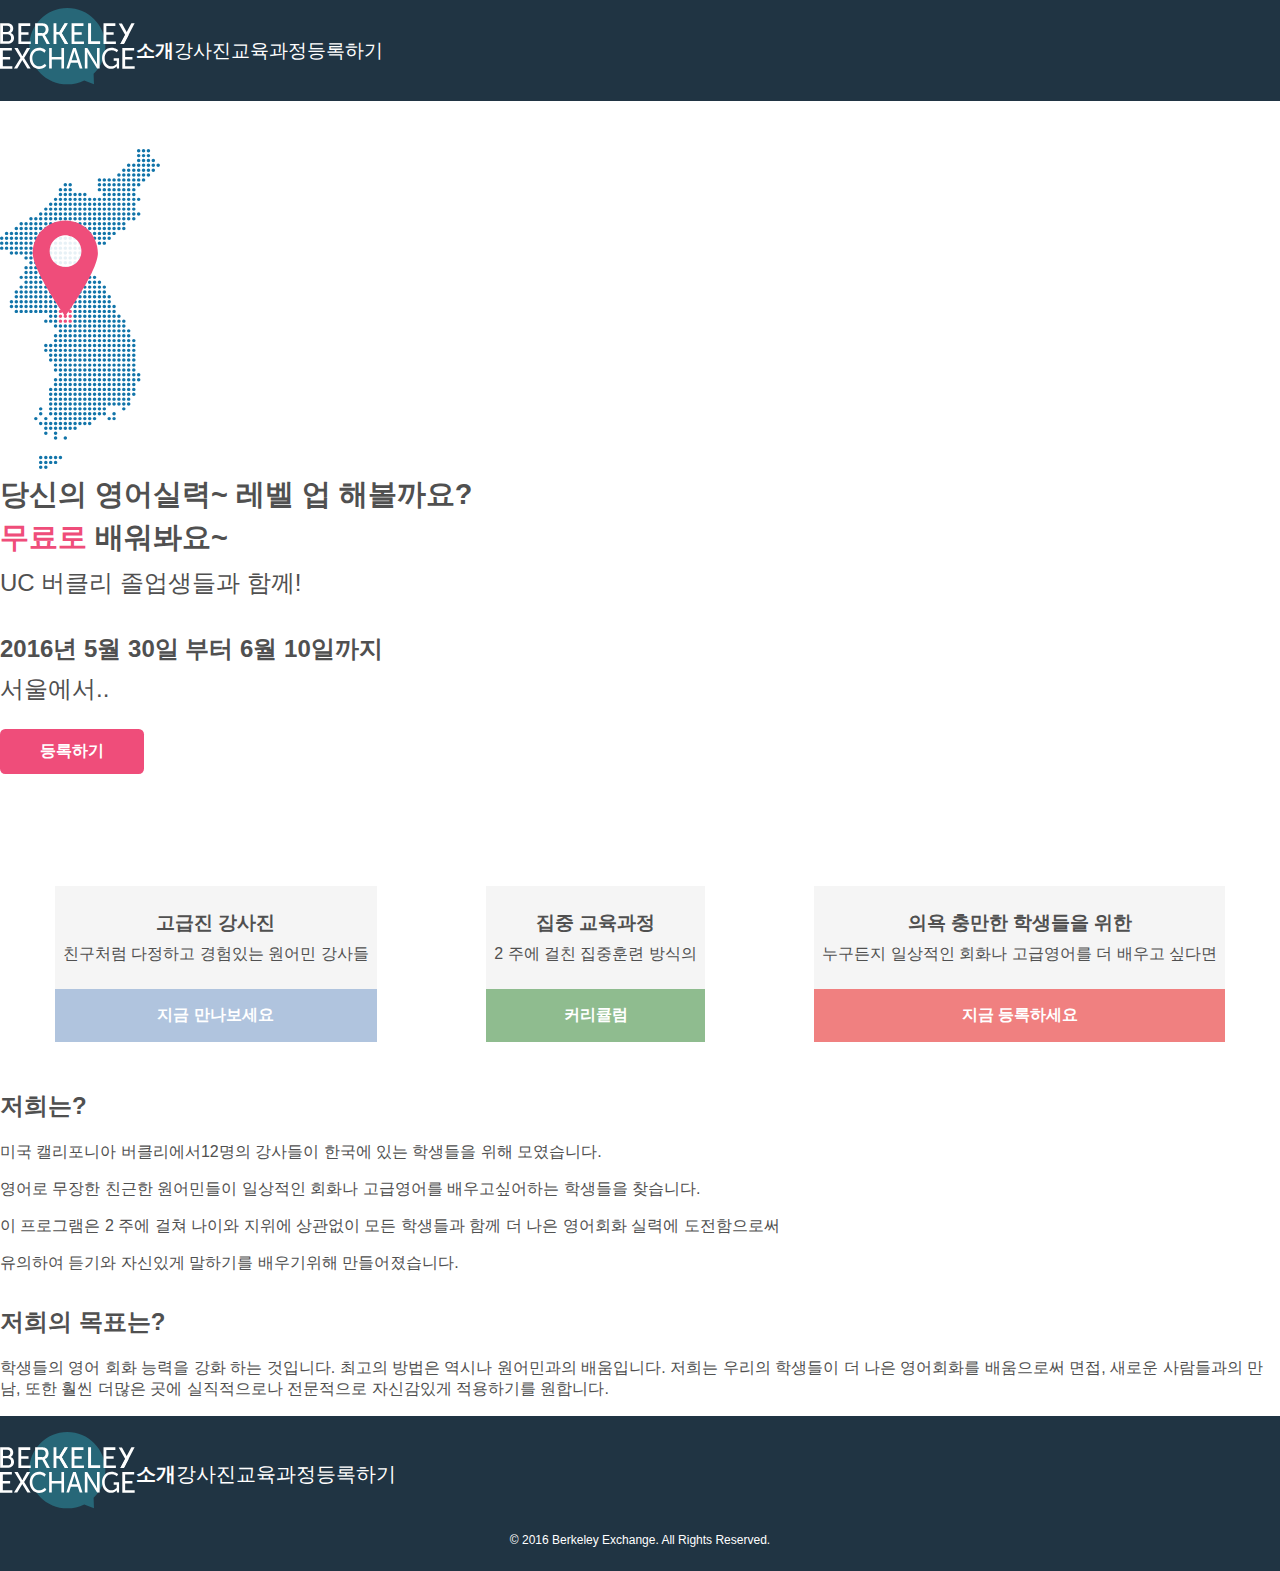
==== kr/index.html @ c2ef3768 "Add Korean pages" ====
<!DOCTYPE html>
<html>
  <head>
    <title>버클리 익스체인지</title>
    <meta name="viewport" content="width=device-width, initial-scale=1">
    <link rel="stylesheet" href="https://maxcdn.bootstrapcdn.com/bootstrap/3.3.6/css/bootstrap.min.css" integrity="sha384-1q8mTJOASx8j1Au+a5WDVnPi2lkFfwwEAa8hDDdjZlpLegxhjVME1fgjWPGmkzs7" crossorigin="anonymous">
    <link rel="stylesheet" type="text/css" href="../main.css">
    <link rel="icon" type="image/png" href="../img/favicon.png">
  </head>
  <body>
    <!-- header menu bar -->
    <nav class="navbar header" role="navigation">
      <div class="container">
        <a href="./index.html" class="col-xs-12 col-sm-12 col-md-4"><img class="logo" src="../img/berkex-logo-dark.svg" alt=""></a>
        <a href="./index.html#about_anchor" class="bold col-xs-offset-1 col-xs-5 col-sm-offset-0 col-sm-3 col-md-2">소개</a>
        <a href="./instructors.html" class="col-xs-5 col-sm-3 col-md-2">강사진</a>
        <a href="./curriculum.html" class="col-xs-offset-1 col-xs-5 col-sm-offset-0 col-sm-3 col-md-2">교육과정</a>
        <a href="./sign-up.html" class="col-xs-5 col-sm-3 col-md-2">등록하기</a>
      </div>
    </nav>

    <div class="container">
      <!-- splash section -->
      <div class="splash-section row">
        <img alt="" class="splash-image col-md-offset-2 col-md-3" src="../img/seoul.svg">
        <div class="splash-text col-md-7 left-align">
          <h1 class="bold">당신의 영어실력~ 레벨 업 해볼까요?<br><a href="./sign-up.html" class="text-pink">무료로</a> 배워봐요~</h1>
          <h2>UC 버클리 졸업생들과 함께!</h2>
          <br>
          <h2 class="bold">2016년 5월 30일 부터 6월 10일까지</h2>
          <h2>서울에서..</h2>
          <a href="./sign-up.html" class="bold sign-up pink">등록하기</a>
        </div>
      </div>

      <!-- landing page -->
      <div class="landing-page text-center row">
        <span class="icon col-md-12"><a href="#about_anchor"><span class="glyphicon glyphicon-chevron-down" aria-hidden="true"><!-- --></span></a></span>
      </div>

      <!-- card section -->
      <div class="row card-section">
        <div class="card col-md-4">
          <div class="content">
            <h3 class="bold">고급진 강사진</h3>
            <p>친구처럼 다정하고 경험있는 원어민 강사들</p>
          </div>
          <a href="./instructors.html" class="link steelblue bold">지금 만나보세요</a>
        </div>
        <div class="card col-md-4">
          <div class="content">
            <h3 class="bold">집중 교육과정</h3>
            <p>2 주에 걸친 집중훈련 방식의</p>
          </div>
          <a href="./curriculum.html" class="link darkseagreen bold">커리큘럼</a>
        </div>
        <div class="card col-md-4">
          <div class="content">
            <h3 class="bold">의욕 충만한 학생들을 위한</h3>
            <p>누구든지 일상적인 회화나 고급영어를 더 배우고 싶다면</p>
          </div>
          <a href="./sign-up.html" class="link coral bold">지금 등록하세요</a>
        </div>
      </div>

      <!-- description section -->
      <div class="description row">
        <h2 id="about_anchor" class="bold text-center">저희는?</h2>
        <p class="col-md-12">미국 캘리포니아 버클리에서12명의 강사들이 한국에 있는 학생들을 위해 모였습니다.</p>

        <p class="col-md-12">영어로 무장한 친근한 원어민들이 일상적인 회화나 고급영어를 배우고싶어하는 학생들을 찾습니다.</p>

        <p class="col-md-12">이 프로그램은 2 주에 걸쳐 나이와 지위에 상관없이 모든 학생들과 함께 더 나은 영어회화 실력에 도전함으로써</p>

        <p class="col-md-12">유의하여 듣기와 자신있게 말하기를 배우기위해 만들어졌습니다.</p>
      </div>

      <div class="objective row">
        <h2 class="bold text-center">저희의 목표는?</h2>
        <p class="col-md-12">학생들의 영어 회화 능력을 강화 하는 것입니다. 최고의 방법은 역시나 원어민과의 배움입니다. 저희는 우리의 학생들이 더 나은 영어회화를 배움으로써 면접,  새로운 사람들과의 만남, 또한 훨씬 더많은 곳에 실직적으로나 전문적으로 자신감있게 적용하기를 원합니다.</p>
      </div>
    </div>

    <!-- sitemap footer -->
    <nav class="navbar footer" role="navigation">
      <div class="container">
        <a href="./index.html" class="col-xs-12 col-sm-12 col-md-4"><img class="logo" src="../img/berkex-logo-dark.svg" alt=""></a>
        <a href="./index.html#about_anchor" class="bold col-xs-offset-1 col-xs-5 col-sm-offset-0 col-sm-3 col-md-2">소개</a>
        <a href="./instructors.html" class="col-xs-5 col-sm-3 col-md-2">강사진</a>
        <a href="./curriculum.html" class="col-xs-offset-1 col-xs-5 col-sm-offset-0 col-sm-3 col-md-2">교육과정</a>
        <a href="./sign-up.html" class="col-xs-5 col-sm-3 col-md-2">등록하기</a>
      </div>
      <p class="copyright">&#169; 2016 Berkeley Exchange. All Rights Reserved.</p>
    </nav>

    <script>
      (function(i,s,o,g,r,a,m){i['GoogleAnalyticsObject']=r;i[r]=i[r]||function(){
        (i[r].q=i[r].q||[]).push(arguments)},i[r].l=1*new Date();a=s.createElement(o),
      m=s.getElementsByTagName(o)[0];a.async=1;a.src=g;m.parentNode.insertBefore(a,m)
      })(window,document,'script','https://www.google-analytics.com/analytics.js','ga');

      ga('create', 'UA-75008504-2', 'auto');
      ga('send', 'pageview');
    </script>
  </body>
</html>
---- main.css ----
html, body {
  font-family: Helvetica Neue, Arial, Times New Roman;
  font-size: 16px;
  -webkit-font-smoothing: antialiased;
  -moz-osx-font-smoothing: grayscale;
  color: #505050;
  margin: 0;
  padding: 0;
}

.row {
  margin-bottom: 2rem;
}
.row:last-child {
  margin-bottom: 0;
}

h1 { font-weight: 200; }
h2 { font-weight: 200; }
h3 { font-weight: 200; }
a, a:hover { text-decoration: none; color: #505050; }

.bold { font-weight: 600; }
.uppercase { text-transform: uppercase; }
.text-pink { color: #ef4d7a; }

/* header and footer */
.header, .footer {
  background-color: #203443;
  padding: 0.5rem 0 0.5rem 0;
  font-size: 1rem;
  border-radius: 0;
}
.footer {
  margin-bottom: 0;
}
@media (min-width: 768px) {
  .header, .footer {
    font-size: 1.2rem;
  }
}
@media (min-width: 992px) {
  .header, .footer {
    font-size: 1.2rem;
  }
}

@media (min-width: 992px) {
  .header .container,
  .footer .container {
    display: flex;
    align-items: center;
  }
}

.header .logo,
.footer .logo {
  height: 5rem;
  max-width: 10rem;
}

@media (min-width: 768px) {
  .header .logo,
  .footer .logo {
    max-width: 20rem;
  }
}
@media (min-width: 992px) {
  .header .logo,
  .footer .logo {
    max-width: 30rem;
  }
}

.header a,
.footer a {
  color: white;
  text-align: center;
}
@media (min-width: 768px) {
  .header a,
  .footer a {
  }
}

.header a:hover,
.footer a:hover {
  color: white;
}

/* index page call-to-action */
.landing-page {
  padding-bottom: 2rem;
  display: flex;
  align-items: center;
  flex-flow: column;
}

.landing-page .icon {
  font-size: 30px;
}

@media (max-width: 991px) {
  h2 {
    text-align: center;
  }
  .splash-section {
    text-align: center;
  }
}

.splash-section {
  margin-top: 3rem;
}

.splash-section .splash-image {
  height: 20rem;
}

.splash-section .splash-text h1 {
  font-size: 1.8rem;
  line-height: 1.5em;
  margin: 0;
}

.splash-section .splash-text h2 {
  font-size: 1.5rem;
  margin: 0.5rem 0;
}

.splash-section .sign-up {
  margin-top: 1rem;
  display: inline-block;
  background-color: #ef4d7a;
  color: white;
  padding: 0.75rem 2.5rem;
  border-radius: 0.325rem;
}

.splash-section .sign-up:hover {
  background-color: darkseagreen;
}

/* card */
.card-section {
  text-align: center;
}
@media (min-width: 992px) {
  .card-section {
    display: flex;
    justify-content: space-around;
  }
}

.card {
  margin-top: 1rem;
  margin-bottom: 1rem;
}
@media (min-width: 992px) {
  .card {
    display: flex;
    flex-direction: column;
  }
}

.card .content {
  background-color: whitesmoke;
  padding: 1rem 0.5rem;
}
@media (min-width: 992px) {
  .card .content {
    flex-grow: 1;
  }
}

.card .content h3, .card .content p {
  margin: 0.5rem 0;
}

.card .link {
  padding: 1rem 0.5rem;
  color: white;
  display: block;
  text-transform: uppercase;
}

.card .link.steelblue { background-color: lightsteelblue; }
.card .link.coral { background-color: lightcoral; }
.card .link.darkseagreen { background-color: darkseagreen; }

/* form submission */
#error {
  color: red;
}

form .form-input {
  margin-top: 1rem;
  margin-bottom: 1rem;
}

form .form-input label {
  display: block;
}

form .form-input textarea, form .form-input input {
  width: 100%;
  border: 2px solid lightgrey;
  outline: none;
  padding: 0.5rem;
}

form .form-input textarea:focus, form .form-input input:focus {
  border: 2px solid darkseagreen;
}

form .form-input textarea {
  resize: none;
  height: 6rem;
}

form .form-input button {
  color: white;
  background-color: #505050;
  padding: 0.75rem;
  font-size: 1.25rem;
  border: none;
  border-radius: 0.75rem;
}

form .form-input button:hover {
  background-color: darkseagreen;
}

form .form-input button:focus {
  outline: none;
}

#thankYou {
  text-align: center;
}

.profiles.row {
  margin-bottom: 0;
}

.profile-image {
  margin-top: 0.5rem;
  text-align: center;
}

.profile-image img {
  position: relative;
  height: 7.5rem;
  width: 7.5rem;
  border-radius: 50%;
}

.profile-text {
  display: flex;
  -webkit-display: flex;
  flex-direction: column;
  -webkit-flex-direction: column;
  justify-content: center;
  -webkit-justify-content: center;
}

.profile-text h3 {
  margin-top: 0;
}

.profile-text .degree {
  line-height: 1.35rem;
  font-size: 1rem;
  font-style: italic;
  margin-top: -0.5rem;
}

.profile-text p {
  margin-bottom: 2rem;
}

/* curriculum page */
.infoHeading {
  font-weight: bold;
}

@media (min-width: 768px) {
  .infoHeading {
    text-align: right;
  }
  .infoText {
    text-align: left;
  }
}

.courseOverview {
  margin: 0 1rem;
}
.courseOverview .wrapper {
  margin-top: 2rem;
  border: 1px solid black;
  border-radius: 1rem;
  padding-bottom: 1rem;
}

.footer {
  background-color: #203443;
  padding-top: 1rem;
  margin-top: 1rem;
  font-size: 1rem;
}
@media (min-width: 768px) {
  .footer {
    font-size: 1.25rem;
  }
}
@media (min-width: 992px) {
  .footer {
    font-size: 1.25rem;
  }
}

.footer a {
  color: white;
}

.copyright {
  text-align: center;
  font-size: 0.75rem;
  color: white;
  margin: 1rem 0;
}
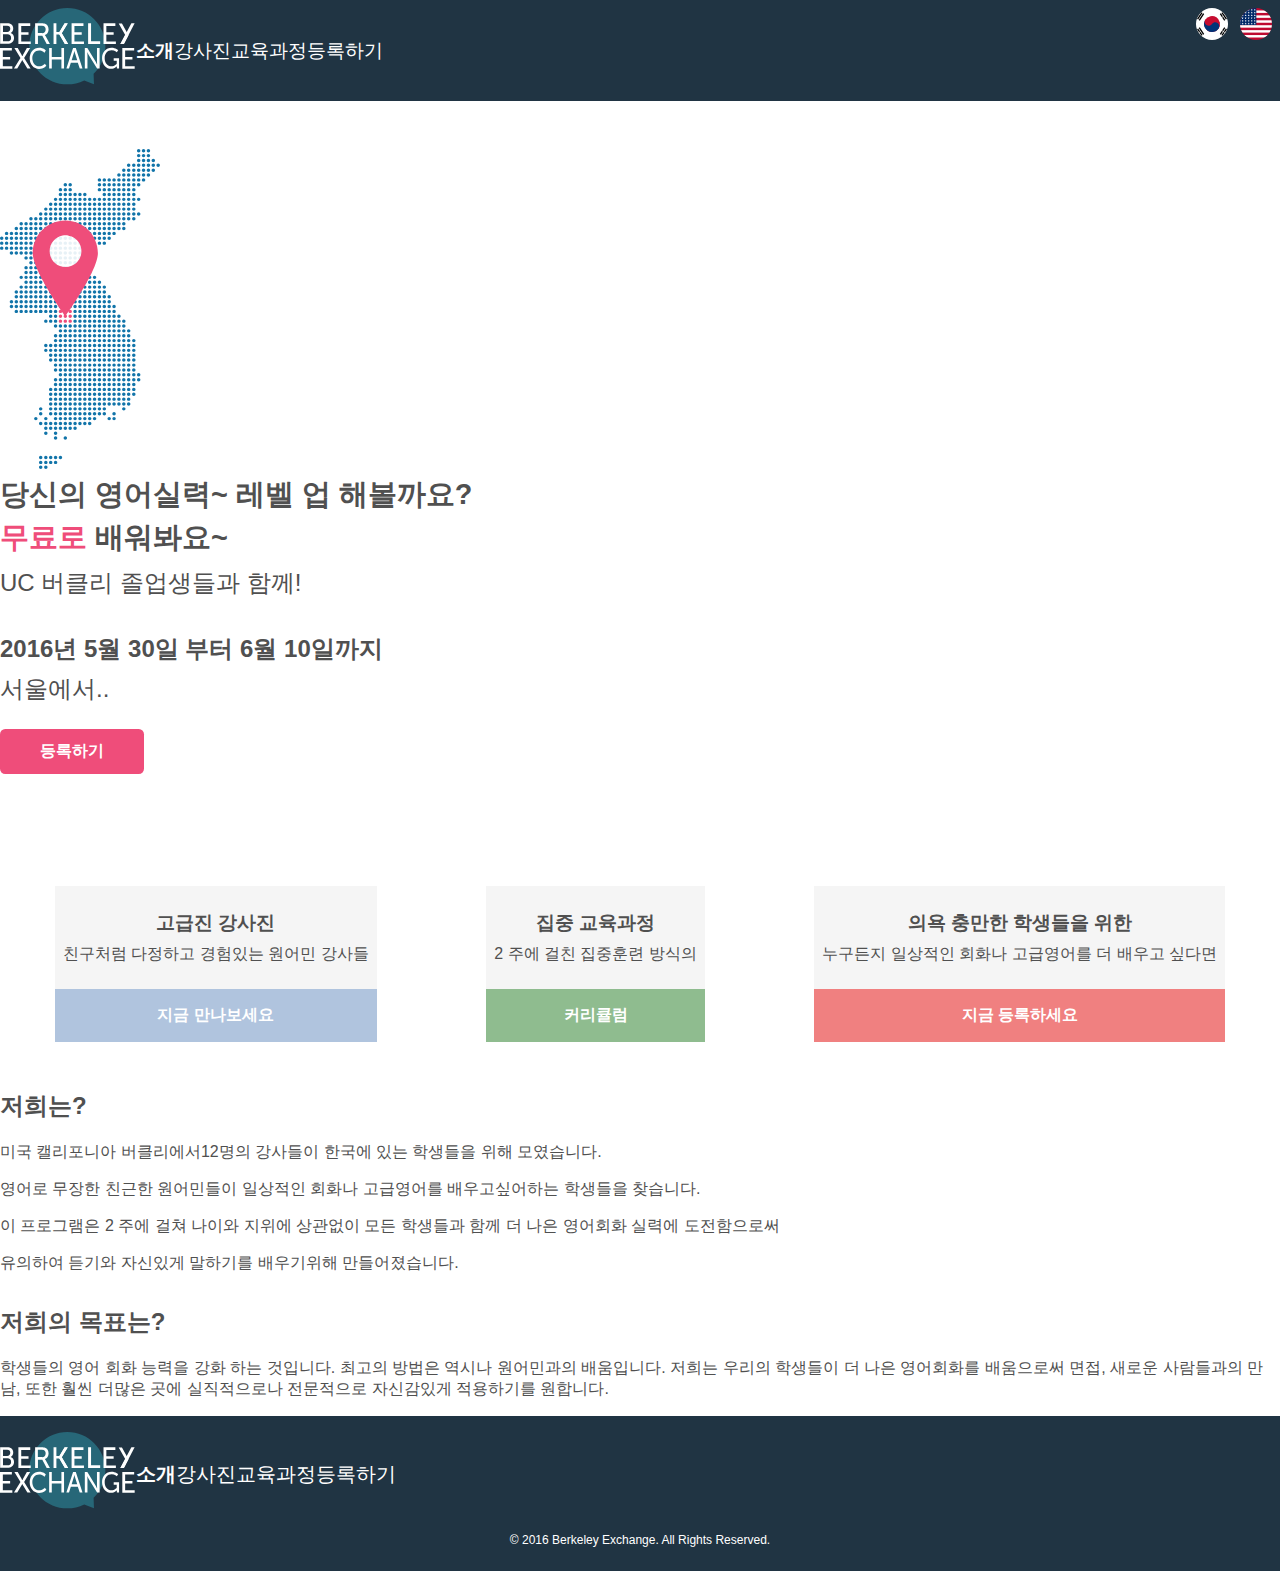
==== commit 79d91621: "Add translation panel at top of page" ====
--- a/kr/index.html
+++ b/kr/index.html
@@ -8,6 +8,11 @@
     <link rel="icon" type="image/png" href="../img/favicon.png">
   </head>
   <body>
+    <div class="toggle-translation">
+      <a href="./index.html"><img src="../img/kr-flag.svg" class="flag"></a>
+      <a href="../index.html"><img src="../img/us-flag.svg" class="flag"></a>
+    </div>
+
     <!-- header menu bar -->
     <nav class="navbar header" role="navigation">
       <div class="container">
--- a/main.css
+++ b/main.css
@@ -24,6 +24,21 @@
 .uppercase { text-transform: uppercase; }
 .text-pink { color: #ef4d7a; }
 
+.toggle-translation {
+  z-index: 1;
+  margin: 0.5rem 0;
+  position: absolute;
+  right: 0;
+  top: 0;
+}
+
+.toggle-translation .flag {
+  margin-right: 0.5rem;
+  height: 2rem;
+  width: 2rem;
+  border-radius: 50%;
+}
+
 /* header and footer */
 .header, .footer {
   background-color: #203443;
